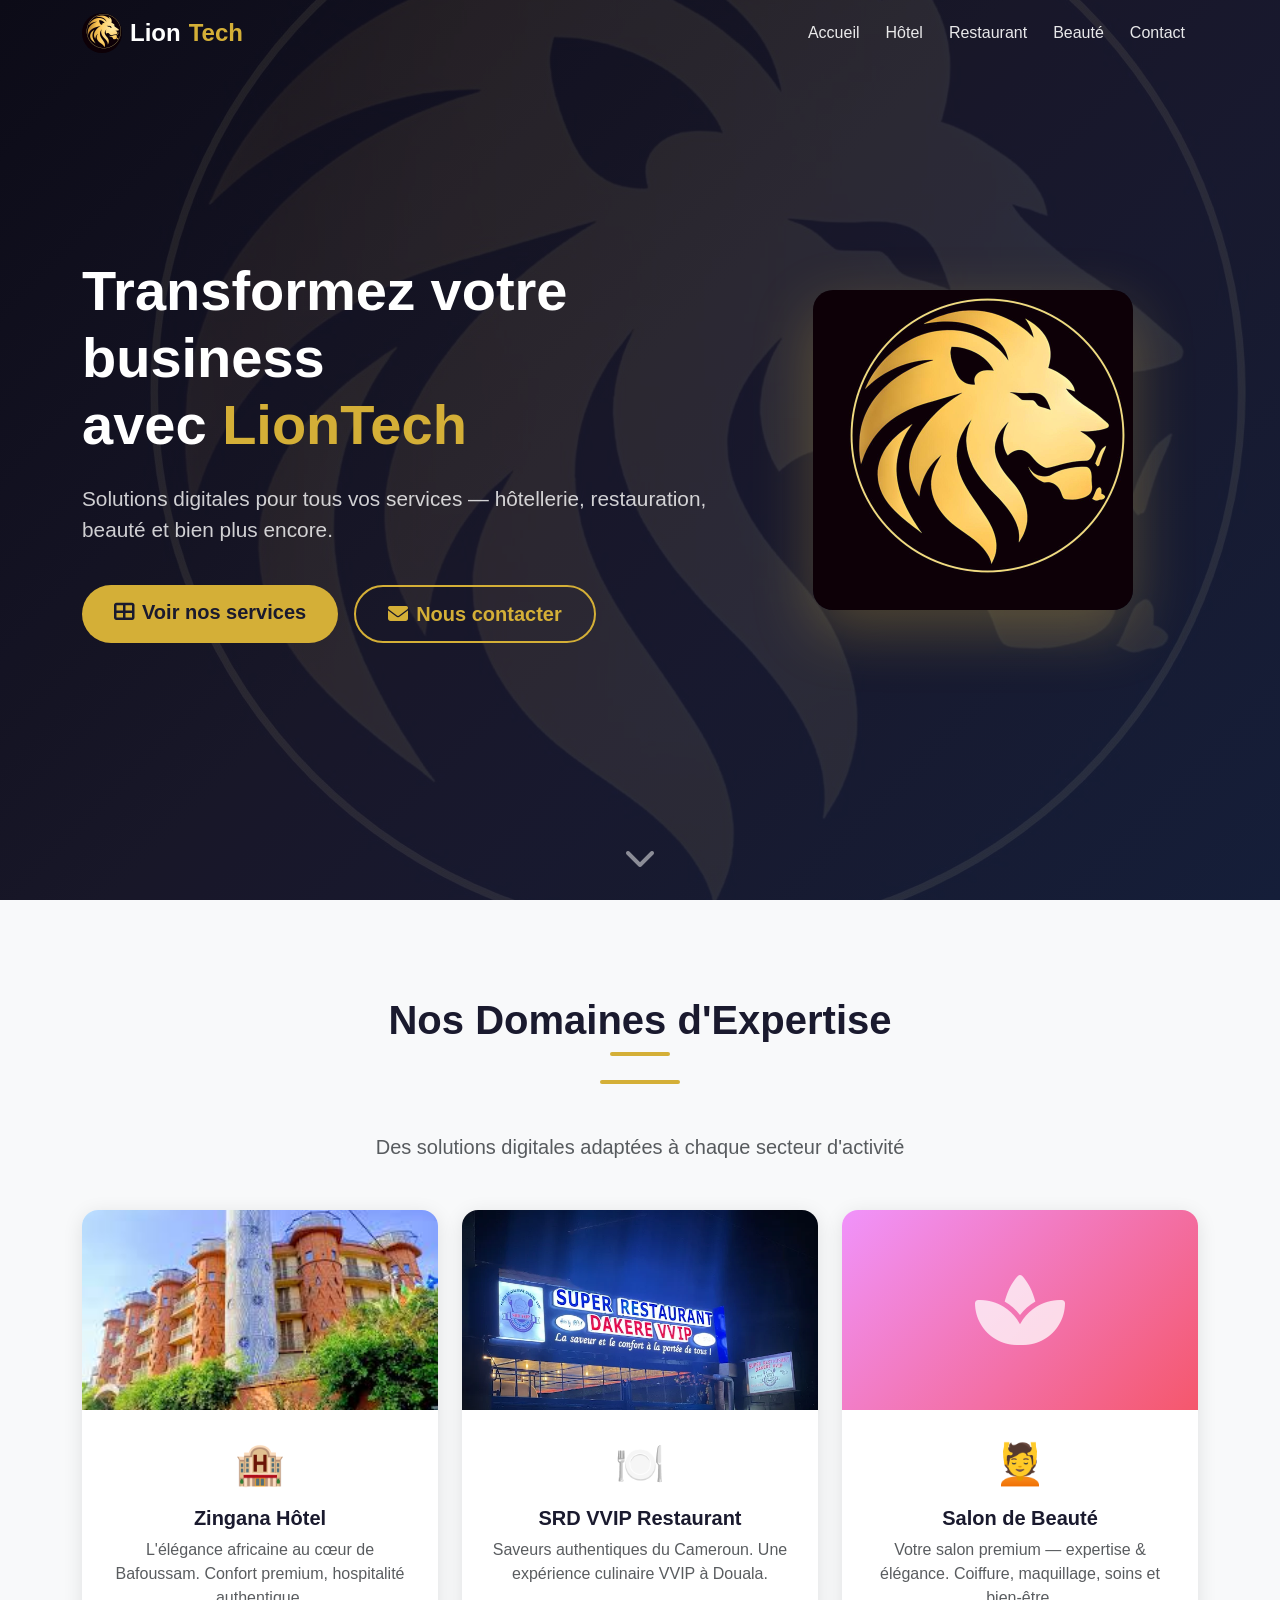
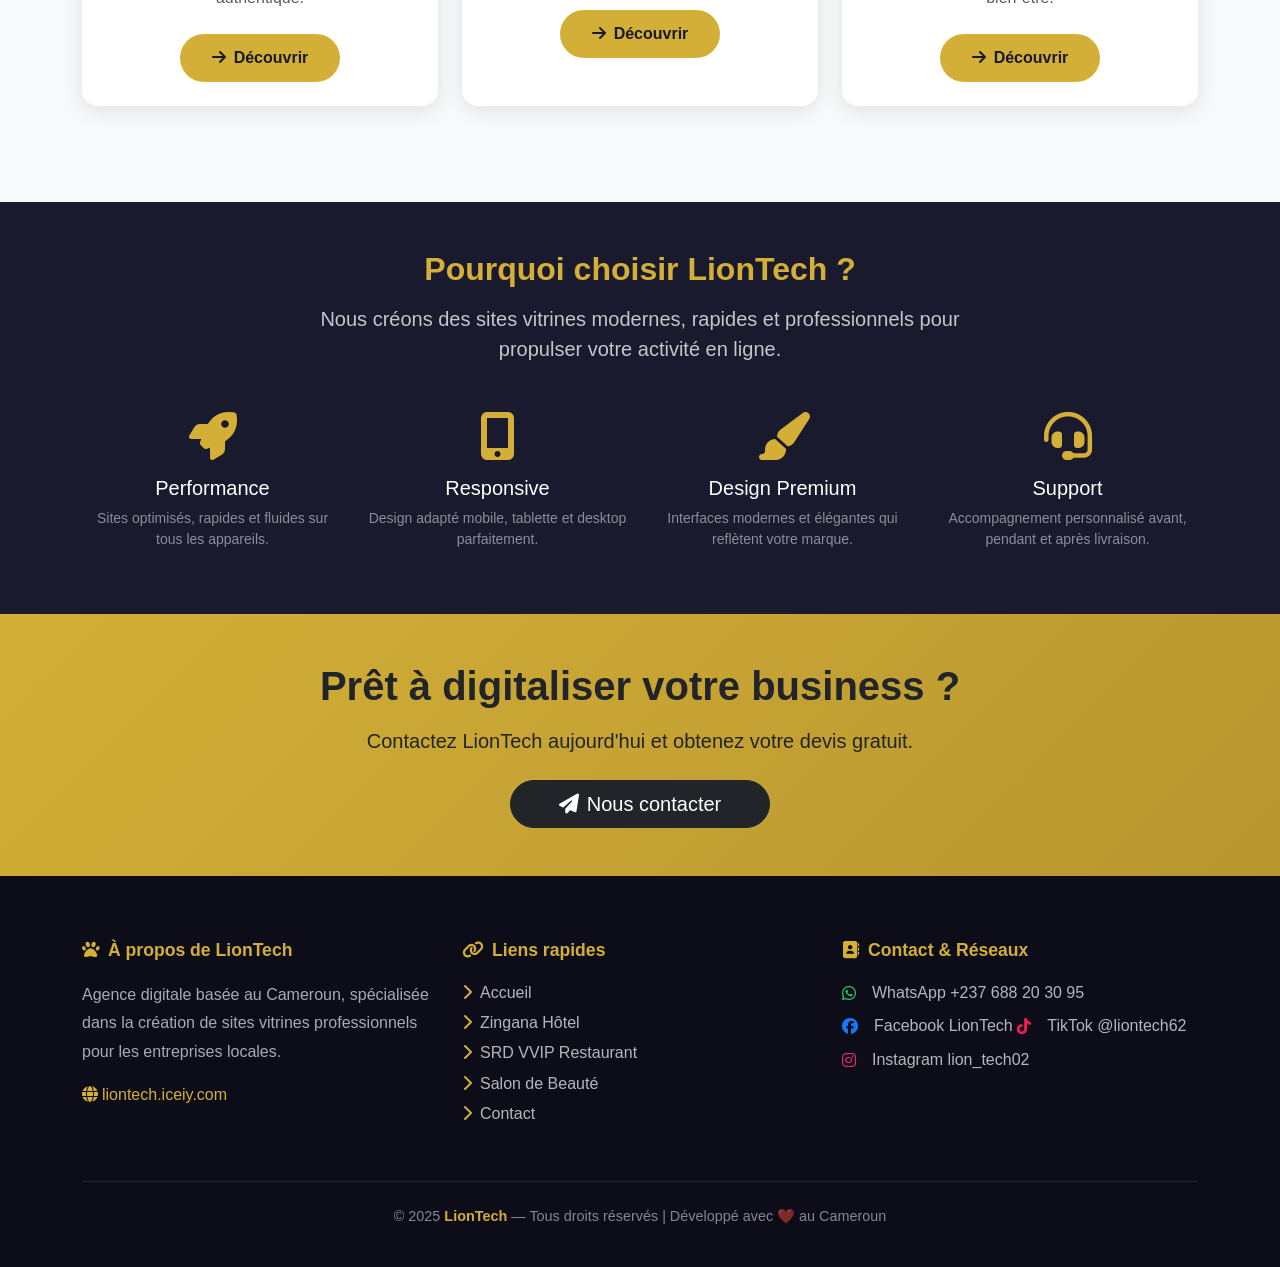
==== index.html @ 3050eb9f "Develop a comprehensive multiservice website for LionTech agency Implement a fully functional, respo" ====
<!DOCTYPE html>
<html lang="fr">
<head>
  <meta charset="UTF-8" />
  <meta name="viewport" content="width=device-width, initial-scale=1.0" />
  <title>LionTech — Solutions Digitales au Cameroun</title>
  <meta name="description" content="LionTech — Agence digitale au Cameroun. Solutions web pour l'hôtellerie, la restauration et la beauté." />

  <!-- Bootstrap 5 -->
  <link href="https://cdn.jsdelivr.net/npm/bootstrap@5.3.2/dist/css/bootstrap.min.css" rel="stylesheet" />
  <!-- FontAwesome -->
  <link href="https://cdnjs.cloudflare.com/ajax/libs/font-awesome/6.5.0/css/all.min.css" rel="stylesheet" />
  <!-- AOS -->
  <link href="https://unpkg.com/aos@2.3.4/dist/aos.css" rel="stylesheet" />
  <!-- Global styles -->
  <link href="style.css" rel="stylesheet" />
</head>
<body>

  <!-- ========== NAVBAR ========== -->
  <nav class="navbar navbar-expand-lg fixed-top" id="mainNav">
    <div class="container">
      <a class="navbar-brand d-flex align-items-center gap-2" href="index.html">
        <img src="liontech-logo.jpg" alt="LionTech Logo" width="40" height="40"
             style="border-radius:50%; object-fit:cover;" />
        <span class="lion">Lion</span><span class="tech">Tech</span>
      </a>
      <button class="navbar-toggler" type="button" data-bs-toggle="collapse"
              data-bs-target="#navMenu" aria-label="Toggle navigation">
        <span class="navbar-toggler-icon"></span>
      </button>
      <div class="collapse navbar-collapse" id="navMenu">
        <ul class="navbar-nav ms-auto">
          <li class="nav-item"><a class="nav-link" href="index.html">Accueil</a></li>
          <li class="nav-item"><a class="nav-link" href="hotel.html">Hôtel</a></li>
          <li class="nav-item"><a class="nav-link" href="restaurant.html">Restaurant</a></li>
          <li class="nav-item"><a class="nav-link" href="salondebeaute.html">Beauté</a></li>
          <li class="nav-item"><a class="nav-link" href="contact.php">Contact</a></li>
        </ul>
      </div>
    </div>
  </nav>

  <!-- ========== HERO ========== -->
  <section class="hero-section" id="home">
    <div class="container hero-content text-center text-lg-start">
      <div class="row align-items-center">
        <div class="col-lg-7" data-aos="fade-right">
          <h1 class="hero-title">
            Transformez votre business<br/>avec <span>LionTech</span>
          </h1>
          <p class="hero-subtitle">
            Solutions digitales pour tous vos services — hôtellerie, restauration, beauté et bien plus encore.
          </p>
          <div class="d-flex flex-wrap gap-3 justify-content-center justify-content-lg-start">
            <a href="#services" class="btn btn-gold btn-lg">
              <i class="fas fa-th-large me-2"></i>Voir nos services
            </a>
            <a href="contact.php" class="btn btn-outline-gold btn-lg">
              <i class="fas fa-envelope me-2"></i>Nous contacter
            </a>
          </div>
        </div>
        <div class="col-lg-5 text-center mt-5 mt-lg-0" data-aos="fade-left" data-aos-delay="200">
          <img src="liontech-logo.jpg" alt="LionTech" class="img-fluid"
               style="max-width:320px; border-radius:20px; box-shadow:0 20px 60px rgba(212,175,55,0.3);" />
        </div>
      </div>
    </div>

    <!-- Scroll indicator -->
    <div class="position-absolute bottom-0 start-50 translate-middle-x mb-4 text-white-50"
         style="animation: bounce 2s infinite;">
      <i class="fas fa-chevron-down fa-2x"></i>
    </div>
  </section>

  <!-- ========== SERVICES ========== -->
  <section id="services" class="py-6" style="padding: 6rem 0; background: #f8f9fa;">
    <div class="container">
      <div class="text-center mb-5" data-aos="fade-up">
        <h2 class="section-title">Nos Domaines d'Expertise</h2>
        <div class="section-divider"></div>
        <p class="text-muted fs-5">Des solutions digitales adaptées à chaque secteur d'activité</p>
      </div>

      <div class="row g-4">
        <!-- Hôtel -->
        <div class="col-md-4" data-aos="fade-up" data-aos-delay="0">
          <div class="card service-card h-100">
            <img src="Zingana_Hotel/1.jpg" class="card-img-top" alt="Zingana Hôtel" />
            <div class="card-body text-center">
              <div class="card-icon">🏨</div>
              <h3 class="card-title">Zingana Hôtel</h3>
              <p class="text-muted">L'élégance africaine au cœur de Bafoussam. Confort premium, hospitalité authentique.</p>
              <a href="hotel.html" class="btn btn-gold mt-2">
                <i class="fas fa-arrow-right me-2"></i>Découvrir
              </a>
            </div>
          </div>
        </div>

        <!-- Restaurant -->
        <div class="col-md-4" data-aos="fade-up" data-aos-delay="150">
          <div class="card service-card h-100">
            <img src="SRD_VVIP/facade_SRDVVIP.jpg" class="card-img-top" alt="SRD VVIP Restaurant" />
            <div class="card-body text-center">
              <div class="card-icon">🍽️</div>
              <h3 class="card-title">SRD VVIP Restaurant</h3>
              <p class="text-muted">Saveurs authentiques du Cameroun. Une expérience culinaire VVIP à Douala.</p>
              <a href="restaurant.html" class="btn btn-gold mt-2">
                <i class="fas fa-arrow-right me-2"></i>Découvrir
              </a>
            </div>
          </div>
        </div>

        <!-- Beauté -->
        <div class="col-md-4" data-aos="fade-up" data-aos-delay="300">
          <div class="card service-card h-100">
            <div style="height:200px; background:linear-gradient(135deg,#f093fb,#f5576c); display:flex; align-items:center; justify-content:center;">
              <i class="fas fa-spa fa-5x text-white opacity-75"></i>
            </div>
            <div class="card-body text-center">
              <div class="card-icon">💆</div>
              <h3 class="card-title">Salon de Beauté</h3>
              <p class="text-muted">Votre salon premium — expertise & élégance. Coiffure, maquillage, soins et bien-être.</p>
              <a href="salondebeaute.html" class="btn btn-gold mt-2">
                <i class="fas fa-arrow-right me-2"></i>Découvrir
              </a>
            </div>
          </div>
        </div>
      </div>
    </div>
  </section>

  <!-- ========== ABOUT ========== -->
  <section class="py-5" style="background: #1a1a2e; color:white;">
    <div class="container text-center" data-aos="fade-up">
      <h2 class="mb-3" style="color:#D4AF37; font-weight:800;">Pourquoi choisir LionTech ?</h2>
      <p class="fs-5 mb-5 text-white-75" style="max-width:700px; margin:auto; color:rgba(255,255,255,0.75);">
        Nous créons des sites vitrines modernes, rapides et professionnels pour propulser votre activité en ligne.
      </p>
      <div class="row g-4">
        <div class="col-md-3" data-aos="zoom-in" data-aos-delay="0">
          <i class="fas fa-rocket fa-3x mb-3" style="color:#D4AF37;"></i>
          <h5>Performance</h5>
          <p class="text-white-50 small">Sites optimisés, rapides et fluides sur tous les appareils.</p>
        </div>
        <div class="col-md-3" data-aos="zoom-in" data-aos-delay="100">
          <i class="fas fa-mobile-alt fa-3x mb-3" style="color:#D4AF37;"></i>
          <h5>Responsive</h5>
          <p class="text-white-50 small">Design adapté mobile, tablette et desktop parfaitement.</p>
        </div>
        <div class="col-md-3" data-aos="zoom-in" data-aos-delay="200">
          <i class="fas fa-paint-brush fa-3x mb-3" style="color:#D4AF37;"></i>
          <h5>Design Premium</h5>
          <p class="text-white-50 small">Interfaces modernes et élégantes qui reflètent votre marque.</p>
        </div>
        <div class="col-md-3" data-aos="zoom-in" data-aos-delay="300">
          <i class="fas fa-headset fa-3x mb-3" style="color:#D4AF37;"></i>
          <h5>Support</h5>
          <p class="text-white-50 small">Accompagnement personnalisé avant, pendant et après livraison.</p>
        </div>
      </div>
    </div>
  </section>

  <!-- ========== CTA ========== -->
  <section class="py-5 text-center" style="background:linear-gradient(135deg,#D4AF37,#b8962f);">
    <div class="container" data-aos="zoom-in">
      <h2 class="text-dark fw-bold fs-1 mb-3">Prêt à digitaliser votre business ?</h2>
      <p class="text-dark fs-5 mb-4">Contactez LionTech aujourd'hui et obtenez votre devis gratuit.</p>
      <a href="contact.php" class="btn btn-dark btn-lg rounded-pill px-5">
        <i class="fas fa-paper-plane me-2"></i>Nous contacter
      </a>
    </div>
  </section>

  <!-- ========== FOOTER ========== -->
  <footer>
    <div class="container">
      <div class="row g-4">
        <div class="col-md-4">
          <h5><i class="fas fa-paw me-2"></i>À propos de LionTech</h5>
          <p style="color:rgba(255,255,255,0.65); line-height:1.8;">
            Agence digitale basée au Cameroun, spécialisée dans la création de sites vitrines professionnels pour les entreprises locales.
          </p>
          <a href="https://liontech.iceiy.com" target="_blank" style="color:#D4AF37;">
            <i class="fas fa-globe me-1"></i>liontech.iceiy.com
          </a>
        </div>
        <div class="col-md-4">
          <h5><i class="fas fa-link me-2"></i>Liens rapides</h5>
          <a href="index.html"><i class="fas fa-chevron-right me-2" style="color:#D4AF37;"></i>Accueil</a>
          <a href="hotel.html"><i class="fas fa-chevron-right me-2" style="color:#D4AF37;"></i>Zingana Hôtel</a>
          <a href="restaurant.html"><i class="fas fa-chevron-right me-2" style="color:#D4AF37;"></i>SRD VVIP Restaurant</a>
          <a href="salondebeaute.html"><i class="fas fa-chevron-right me-2" style="color:#D4AF37;"></i>Salon de Beauté</a>
          <a href="contact.php"><i class="fas fa-chevron-right me-2" style="color:#D4AF37;"></i>Contact</a>
        </div>
        <div class="col-md-4">
          <h5><i class="fas fa-address-book me-2"></i>Contact & Réseaux</h5>
          <div class="social-icons">
            <a href="https://wa.me/237688203095" target="_blank">
              <i class="fab fa-whatsapp me-2" style="color:#25D366;"></i>WhatsApp +237 688 20 30 95
            </a>
            <a href="https://facebook.com/LionTech" target="_blank">
              <i class="fab fa-facebook me-2" style="color:#1877f2;"></i>Facebook LionTech
            </a>
            <a href="https://tiktok.com/@liontech62" target="_blank">
              <i class="fab fa-tiktok me-2" style="color:#ee1d52;"></i>TikTok @liontech62
            </a>
            <a href="https://instagram.com/lion_tech02" target="_blank">
              <i class="fab fa-instagram me-2" style="color:#e1306c;"></i>Instagram lion_tech02
            </a>
          </div>
        </div>
      </div>
      <div class="footer-bottom">
        <p>&copy; 2025 <strong style="color:#D4AF37;">LionTech</strong> — Tous droits réservés | Développé avec ❤️ au Cameroun</p>
      </div>
    </div>
  </footer>

  <!-- Scroll to top -->
  <button id="scrollTop" title="Retour en haut">
    <i class="fas fa-chevron-up"></i>
  </button>

  <!-- Bootstrap JS -->
  <script src="https://cdn.jsdelivr.net/npm/bootstrap@5.3.2/dist/js/bootstrap.bundle.min.js"></script>
  <!-- AOS -->
  <script src="https://unpkg.com/aos@2.3.4/dist/aos.js"></script>
  <script>
    AOS.init({ duration: 800, once: true, offset: 80 });

    // Navbar scroll effect
    const nav = document.getElementById('mainNav');
    window.addEventListener('scroll', () => {
      nav.classList.toggle('scrolled', window.scrollY > 50);
    });

    // Scroll to top button
    const scrollBtn = document.getElementById('scrollTop');
    window.addEventListener('scroll', () => {
      scrollBtn.style.display = window.scrollY > 400 ? 'flex' : 'none';
    });
    scrollBtn.addEventListener('click', () => window.scrollTo({ top: 0, behavior: 'smooth' }));

    // Smooth scroll for anchors
    document.querySelectorAll('a[href^="#"]').forEach(a => {
      a.addEventListener('click', e => {
        const target = document.querySelector(a.getAttribute('href'));
        if (target) {
          e.preventDefault();
          target.scrollIntoView({ behavior: 'smooth', block: 'start' });
        }
      });
    });
  </script>
  <style>
    @keyframes bounce {
      0%, 100% { transform: translateX(-50%) translateY(0); }
      50% { transform: translateX(-50%) translateY(-10px); }
    }
  </style>
</body>
</html>
---- style.css ----
/* =========================================
   GLOBAL STYLES — LionTech Multiservice
   ========================================= */

:root {
  --gold: #D4AF37;
  --dark: #1a1a2e;
  --darker: #0d0d1a;
  --white: #ffffff;
  --light-gray: #f8f9fa;
  --text-muted: #6c757d;
}

* {
  margin: 0;
  padding: 0;
  box-sizing: border-box;
}

body {
  font-family: 'Segoe UI', Tahoma, Geneva, Verdana, sans-serif;
  color: #333;
  overflow-x: hidden;
}

/* ---- NAVBAR ---- */
.navbar-brand .lion {
  color: #ffffff;
  font-weight: 800;
  font-size: 1.5rem;
}

.navbar-brand .tech {
  color: var(--gold);
  font-weight: 800;
  font-size: 1.5rem;
}

.navbar {
  transition: background-color 0.4s ease, box-shadow 0.4s ease;
  background-color: transparent;
}

.navbar.scrolled {
  background-color: var(--dark) !important;
  box-shadow: 0 2px 20px rgba(0,0,0,0.4);
}

.navbar-nav .nav-link {
  color: rgba(255,255,255,0.9) !important;
  font-weight: 500;
  margin: 0 5px;
  transition: color 0.3s;
}

.navbar-nav .nav-link:hover {
  color: var(--gold) !important;
}

.navbar-toggler {
  border-color: rgba(255,255,255,0.5);
}

.navbar-toggler-icon {
  background-image: url("data:image/svg+xml,%3csvg xmlns='http://www.w3.org/2000/svg' viewBox='0 0 30 30'%3e%3cpath stroke='rgba%28255, 255, 255, 0.85%29' stroke-linecap='round' stroke-miterlimit='10' stroke-width='2' d='M4 7h22M4 15h22M4 23h22'/%3e%3c/svg%3e");
}

/* ---- HERO ---- */
.hero-section {
  min-height: 100vh;
  background: linear-gradient(135deg, var(--darker) 0%, var(--dark) 50%, #16213e 100%);
  display: flex;
  align-items: center;
  position: relative;
  overflow: hidden;
}

.hero-section::before {
  content: '';
  position: absolute;
  inset: 0;
  background: url('liontech-logo.jpg') center/cover no-repeat;
  opacity: 0.08;
}

.hero-content {
  position: relative;
  z-index: 2;
}

.hero-title {
  font-size: clamp(2rem, 5vw, 3.5rem);
  font-weight: 800;
  color: var(--white);
  line-height: 1.2;
}

.hero-title span {
  color: var(--gold);
}

.hero-subtitle {
  font-size: clamp(1rem, 2.5vw, 1.3rem);
  color: rgba(255,255,255,0.8);
  margin: 1.5rem 0 2.5rem;
}

.btn-gold {
  background-color: var(--gold);
  color: var(--dark);
  font-weight: 700;
  border: none;
  padding: 0.75rem 2rem;
  border-radius: 50px;
  transition: all 0.3s;
}

.btn-gold:hover {
  background-color: #b8962f;
  color: var(--dark);
  transform: translateY(-2px);
  box-shadow: 0 8px 25px rgba(212,175,55,0.4);
}

.btn-outline-gold {
  border: 2px solid var(--gold);
  color: var(--gold);
  font-weight: 700;
  padding: 0.75rem 2rem;
  border-radius: 50px;
  background: transparent;
  transition: all 0.3s;
}

.btn-outline-gold:hover {
  background-color: var(--gold);
  color: var(--dark);
  transform: translateY(-2px);
}

/* ---- SECTIONS ---- */
.section-title {
  font-size: clamp(1.8rem, 4vw, 2.5rem);
  font-weight: 800;
  color: var(--dark);
  position: relative;
  display: inline-block;
  margin-bottom: 0.5rem;
}

.section-title::after {
  content: '';
  display: block;
  width: 60px;
  height: 4px;
  background: var(--gold);
  margin: 0.5rem auto 0;
  border-radius: 2px;
}

.section-divider {
  width: 80px;
  height: 4px;
  background: var(--gold);
  margin: 1rem auto 3rem;
  border-radius: 2px;
}

/* ---- SERVICE CARDS ---- */
.service-card {
  border: none;
  border-radius: 16px;
  overflow: hidden;
  box-shadow: 0 4px 20px rgba(0,0,0,0.1);
  transition: transform 0.3s ease, box-shadow 0.3s ease;
  height: 100%;
}

.service-card:hover {
  transform: translateY(-8px);
  box-shadow: 0 12px 40px rgba(0,0,0,0.2);
}

.service-card img {
  height: 200px;
  object-fit: cover;
  width: 100%;
}

.service-card .card-body {
  padding: 1.5rem;
}

.service-card .card-icon {
  font-size: 2.5rem;
  margin-bottom: 0.75rem;
}

.service-card .card-title {
  font-weight: 700;
  font-size: 1.25rem;
  color: var(--dark);
}

/* ---- FOOTER ---- */
footer {
  background: var(--darker);
  color: rgba(255,255,255,0.8);
  padding: 4rem 0 1.5rem;
}

footer h5 {
  color: var(--gold);
  font-weight: 700;
  margin-bottom: 1.2rem;
  font-size: 1.1rem;
}

footer a {
  color: rgba(255,255,255,0.7);
  text-decoration: none;
  transition: color 0.3s;
  display: block;
  margin-bottom: 0.4rem;
}

footer a:hover {
  color: var(--gold);
}

footer .social-icons a {
  display: inline-flex;
  align-items: center;
  gap: 0.5rem;
  margin-bottom: 0.6rem;
}

.footer-bottom {
  border-top: 1px solid rgba(255,255,255,0.1);
  margin-top: 3rem;
  padding-top: 1.5rem;
  text-align: center;
  color: rgba(255,255,255,0.5);
  font-size: 0.9rem;
}

/* ---- WHATSAPP BADGE ---- */
.whatsapp-badge {
  display: inline-flex;
  align-items: center;
  gap: 0.5rem;
  background: #25D366;
  color: white;
  padding: 0.5rem 1.2rem;
  border-radius: 50px;
  font-weight: 600;
  text-decoration: none;
  transition: all 0.3s;
}

.whatsapp-badge:hover {
  background: #1ebe5d;
  color: white;
  transform: translateY(-2px);
  box-shadow: 0 4px 15px rgba(37,211,102,0.4);
}

/* ---- SCROLL TO TOP ---- */
#scrollTop {
  position: fixed;
  bottom: 30px;
  right: 30px;
  background: var(--gold);
  color: var(--dark);
  border: none;
  width: 45px;
  height: 45px;
  border-radius: 50%;
  font-size: 1.2rem;
  display: none;
  align-items: center;
  justify-content: center;
  cursor: pointer;
  z-index: 9999;
  box-shadow: 0 4px 15px rgba(212,175,55,0.5);
  transition: all 0.3s;
}

#scrollTop:hover {
  transform: translateY(-3px);
}

/* Animations */
@keyframes fadeInUp {
  from { opacity: 0; transform: translateY(30px); }
  to   { opacity: 1; transform: translateY(0); }
}

.fade-in-up {
  animation: fadeInUp 0.8s ease forwards;
}
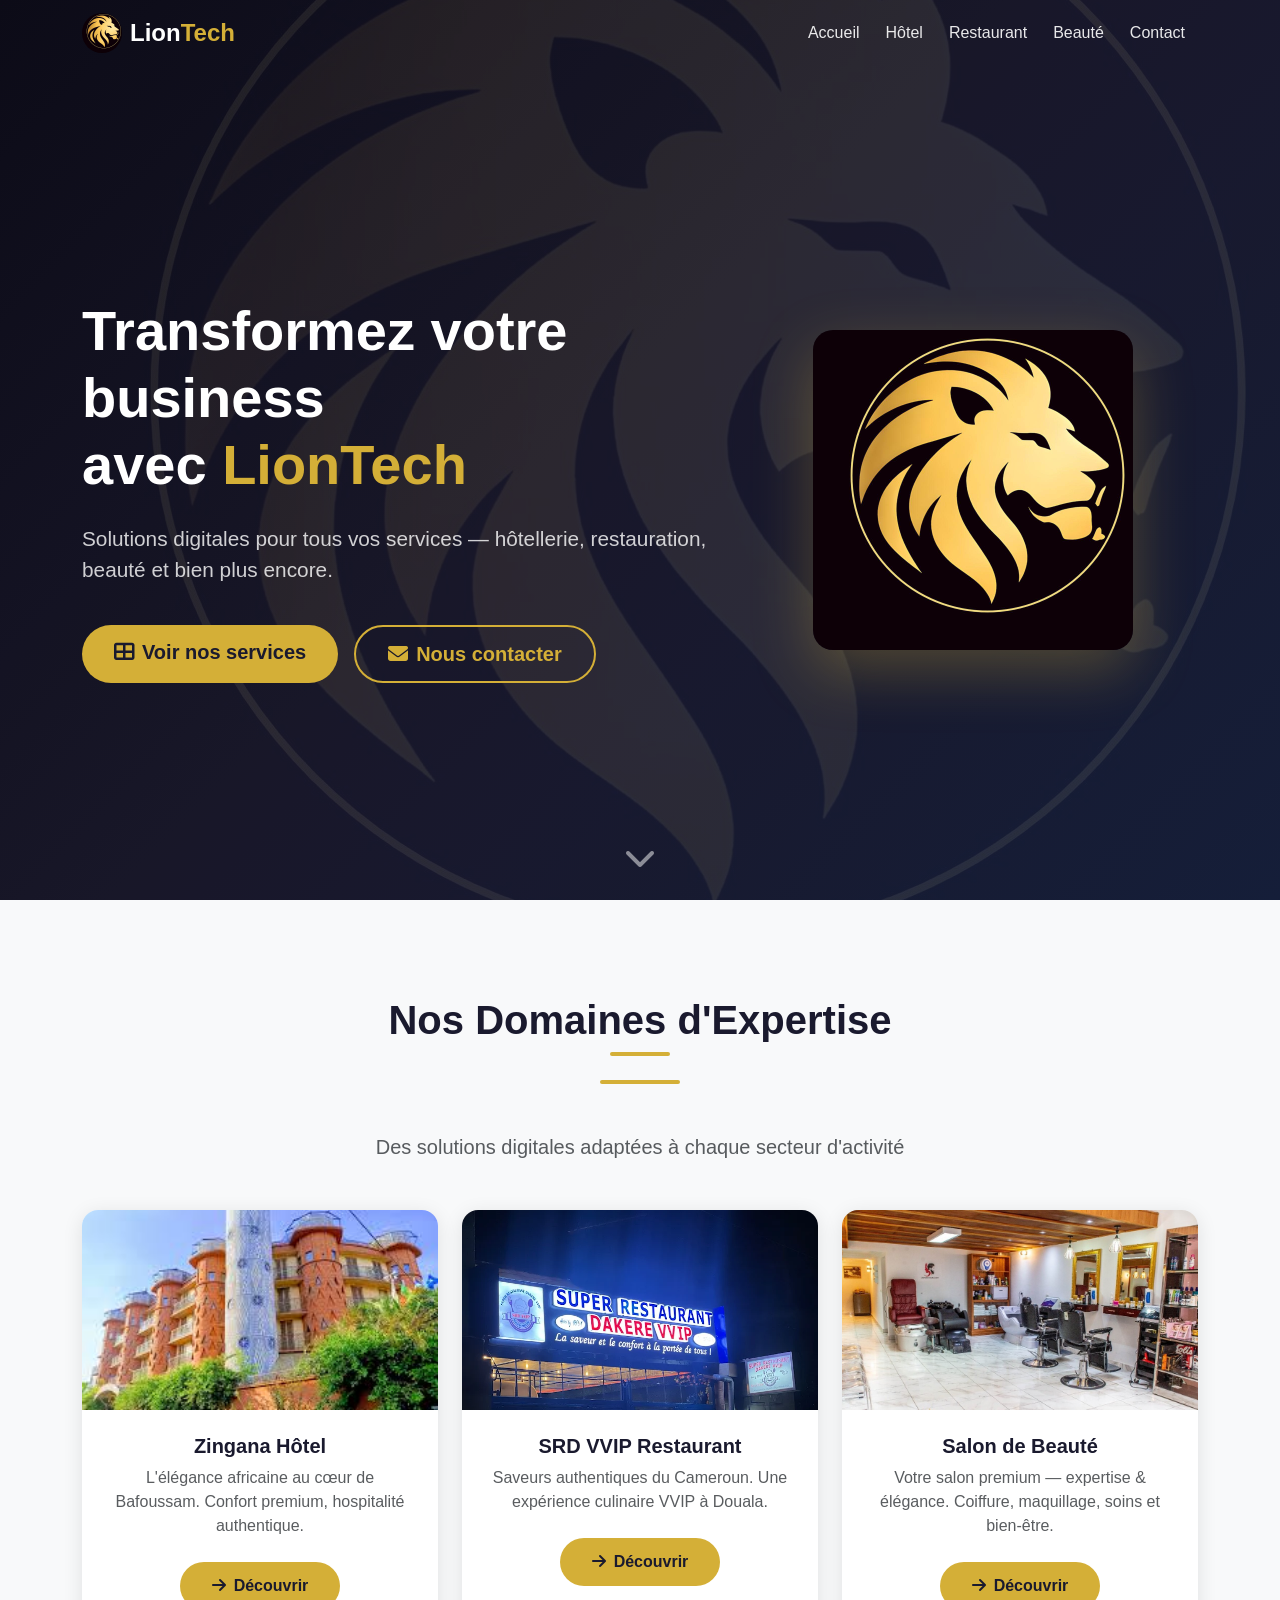
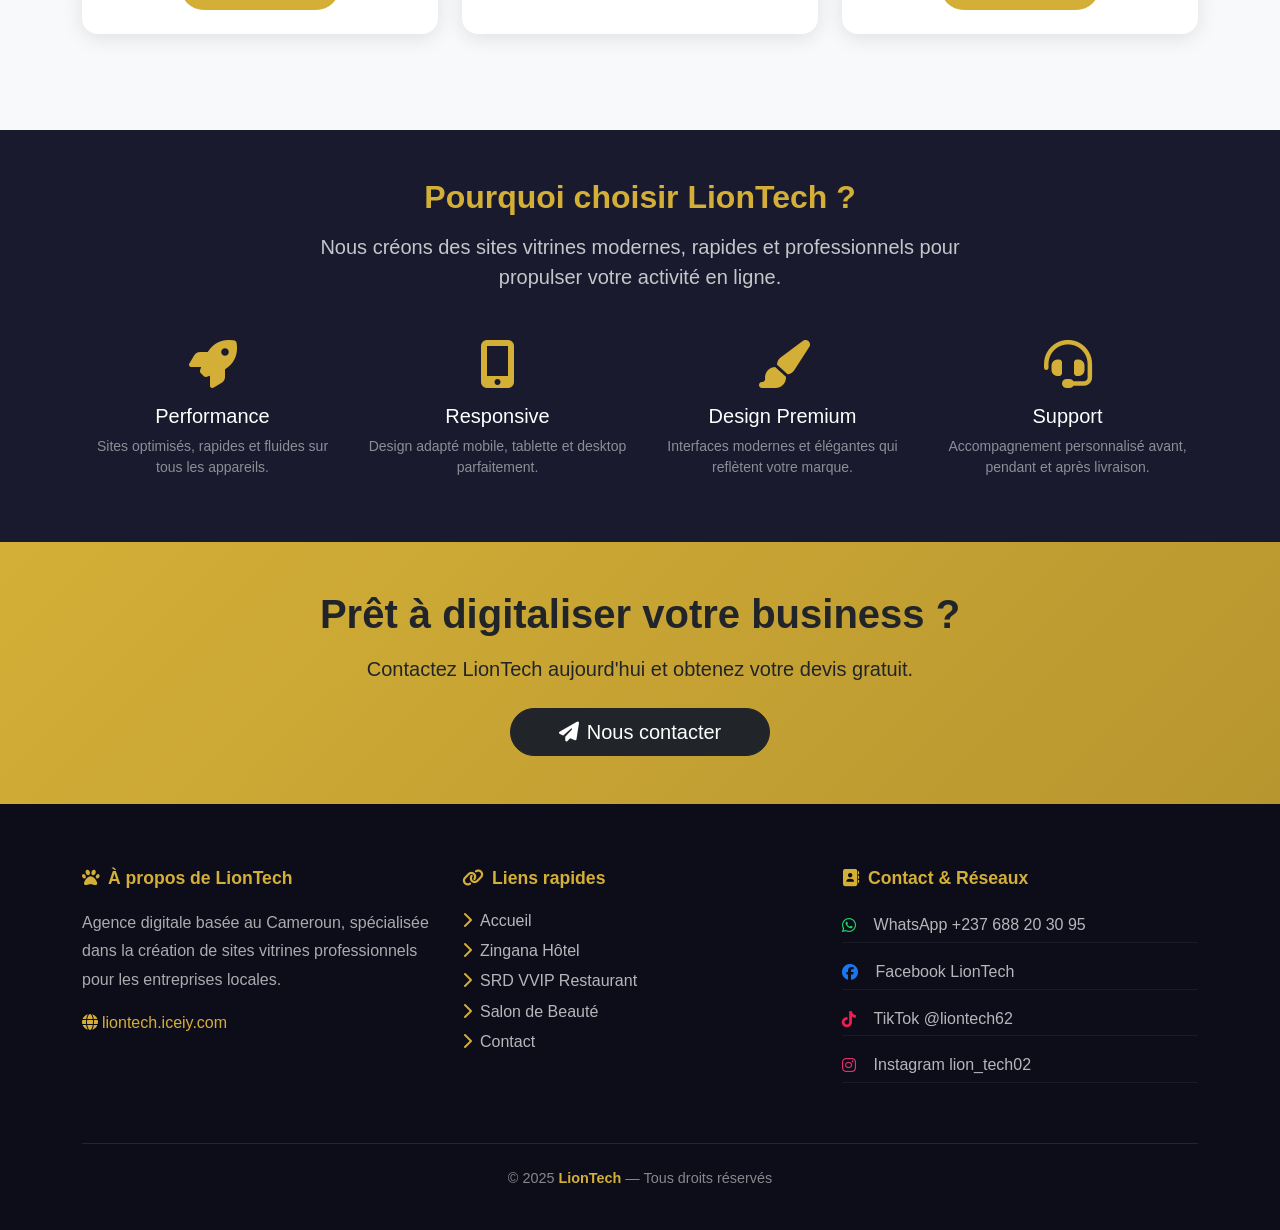
==== commit af3000d6: "Update website by fixing display issues and adding new images Update navigation bar to display "Lion" ====
--- a/index.html
+++ b/index.html
@@ -23,7 +23,7 @@
       <a class="navbar-brand d-flex align-items-center gap-2" href="index.html">
         <img src="liontech-logo.jpg" alt="LionTech Logo" width="40" height="40"
              style="border-radius:50%; object-fit:cover;" />
-        <span class="lion">Lion</span><span class="tech">Tech</span>
+        <span style="white-space:nowrap;"><span class="lion">Lion</span><span class="tech">Tech</span></span>
       </a>
       <button class="navbar-toggler" type="button" data-bs-toggle="collapse"
               data-bs-target="#navMenu" aria-label="Toggle navigation">
@@ -90,7 +90,6 @@
           <div class="card service-card h-100">
             <img src="Zingana_Hotel/1.jpg" class="card-img-top" alt="Zingana Hôtel" />
             <div class="card-body text-center">
-              <div class="card-icon">🏨</div>
               <h3 class="card-title">Zingana Hôtel</h3>
               <p class="text-muted">L'élégance africaine au cœur de Bafoussam. Confort premium, hospitalité authentique.</p>
               <a href="hotel.html" class="btn btn-gold mt-2">
@@ -105,7 +104,6 @@
           <div class="card service-card h-100">
             <img src="SRD_VVIP/facade_SRDVVIP.jpg" class="card-img-top" alt="SRD VVIP Restaurant" />
             <div class="card-body text-center">
-              <div class="card-icon">🍽️</div>
               <h3 class="card-title">SRD VVIP Restaurant</h3>
               <p class="text-muted">Saveurs authentiques du Cameroun. Une expérience culinaire VVIP à Douala.</p>
               <a href="restaurant.html" class="btn btn-gold mt-2">
@@ -118,11 +116,8 @@
         <!-- Beauté -->
         <div class="col-md-4" data-aos="fade-up" data-aos-delay="300">
           <div class="card service-card h-100">
-            <div style="height:200px; background:linear-gradient(135deg,#f093fb,#f5576c); display:flex; align-items:center; justify-content:center;">
-              <i class="fas fa-spa fa-5x text-white opacity-75"></i>
-            </div>
+            <img src="salon_de_beaute/interieur_salon.jpg" class="card-img-top" alt="Salon de Beauté" />
             <div class="card-body text-center">
-              <div class="card-icon">💆</div>
               <h3 class="card-title">Salon de Beauté</h3>
               <p class="text-muted">Votre salon premium — expertise & élégance. Coiffure, maquillage, soins et bien-être.</p>
               <a href="salondebeaute.html" class="btn btn-gold mt-2">
@@ -218,7 +213,7 @@
         </div>
       </div>
       <div class="footer-bottom">
-        <p>&copy; 2025 <strong style="color:#D4AF37;">LionTech</strong> — Tous droits réservés | Développé avec ❤️ au Cameroun</p>
+        <p>&copy; 2025 <strong style="color:#D4AF37;">LionTech</strong> — Tous droits réservés</p>
       </div>
     </div>
   </footer>
--- a/style.css
+++ b/style.css
@@ -73,6 +73,7 @@
   align-items: center;
   position: relative;
   overflow: hidden;
+  padding-top: 80px;
 }
 
 .hero-section::before {
@@ -229,10 +230,12 @@
 }
 
 footer .social-icons a {
-  display: inline-flex;
+  display: flex;
   align-items: center;
-  gap: 0.5rem;
-  margin-bottom: 0.6rem;
+  gap: 0.6rem;
+  margin-bottom: 0.75rem;
+  padding: 0.3rem 0;
+  border-bottom: 1px solid rgba(255,255,255,0.06);
 }
 
 .footer-bottom {
